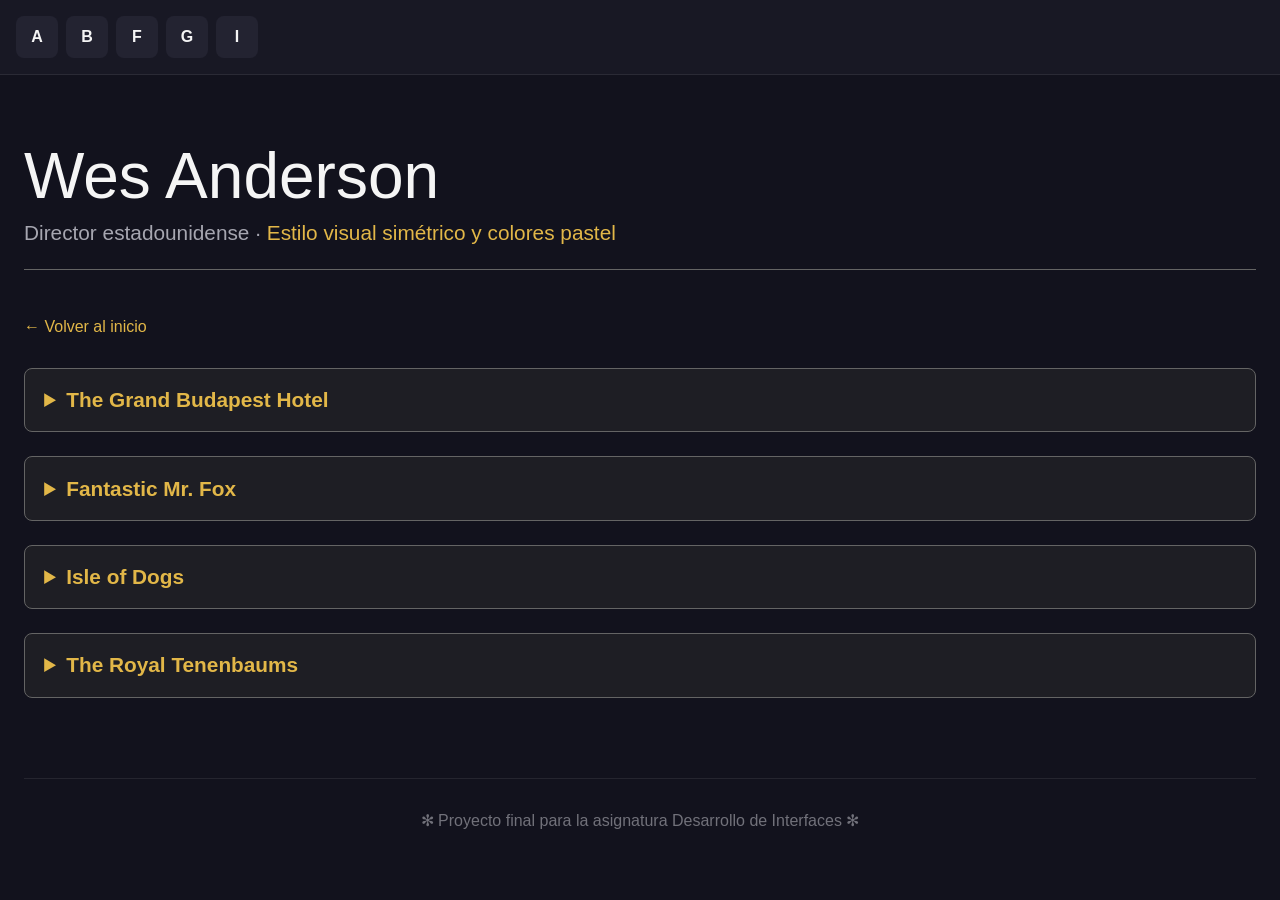
==== anderson.html @ c6817fc3 "He añadido una pagina web de Wes Anderson y he cambiado style.css para incluir nav bar" ====
<!DOCTYPE html>
<html lang="es">
<head>
  <meta charset="UTF-8">
  <meta name="viewport" content="width=device-width, initial-scale=1.0">
  <title>Wes Anderson</title>
  <link rel="icon" href="assets/images/logo.png" type="image/jpg">
  <link rel="stylesheet" href="style.css">
</head>

<body>
    <nav class="barra-alfabeto">

  <div class="letra-menu">
    <span>A</span>

    <div class="dropdown-peliculas">
      <a href="miyazaki.html#chihiro">El viaje de Chihiro</a>
    </div>
  </div>

  <div class="letra-menu">
    <span>B</span>

    <div class="dropdown-peliculas">
      <a href="tim-burton.html#big-fish">Big Fish</a>
      <a href="tim-burton.html#beetlejuice">Beetlejuice</a>
    </div>
  </div>

  <div class="letra-menu">
    <span>F</span>

    <div class="dropdown-peliculas">
      <a href="anderson.html#fantastic-mr-fox">
        Fantastic Mr. Fox
      </a>

      <a href="zemeckis.html#forrest-gump">
        Forrest Gump
      </a>
    </div>
  </div>

  <div class="letra-menu">
    <span>G</span>

    <div class="dropdown-peliculas">
      <a href="anderson.html#grand-budapest">
        The Grand Budapest Hotel
      </a>

      <a href="eastwood.html#gran-torino">
        Gran Torino
      </a>
    </div>
  </div>

  <div class="letra-menu">
    <span>I</span>

    <div class="dropdown-peliculas">
      <a href="anderson.html#isle-of-dogs">
        Isle of Dogs
      </a>
    </div>
  </div>

</nav>

  <div class="contenedor-principal">

    <!-- ENCABEZADO -->
    <div class="encabezado-cine">
      <h1>Wes Anderson</h1>
      <div class="subtitulo">
        Director estadounidense ·
        <span class="resaltado">Estilo visual simétrico y colores pastel</span>
      </div>
    </div>

    <!-- BOTON VOLVER -->
    <a href="index.html" class="boton-volver">
      ← Volver al inicio
    </a>

    <!-- PELICULAS -->
    <div class="contenedor-peliculas">

      <!-- PELICULA 1 -->
      <details class="pelicula" id="grand-budapest">
        <summary>The Grand Budapest Hotel</summary>

        <div class="contenido-pelicula">
          <img
            src="assets/images/Wes_Anderson/thegrandbudapesthotel.jpg"
            alt="The Grand Budapest Hotel"
            class="poster-pelicula"
          >
          <div class="info-pelicula">
            <p><strong>Año:</strong> 2014</p>
            <p><strong>Duración:</strong> 1h 39min</p>
            <p><strong>Puntuación:</strong> 8,1 / 10</p>
            <p>
              <strong>Sinopsis:</strong>
              Relata las aventuras de Gustave, un legendario conserje en un hotel
              de la ficticia República de Zubrowka, y Zero Moustafa,
              el chico del lobby que se convierte en su amigo más confiable.
            </p>
            <p>
              <strong>Estrellas:</strong>
              Ralph Fiennes, F. Murray Abraham, Mathieu Amalric
            </p>
            <p>
              <strong>Anécdota:</strong>
              La escena donde Ludwig abofetea a Zero se grabó 42 veces.
            </p>
            <p>
              <strong>Premios:</strong>
              Ganó 4 premios Óscar.
            </p>
          </div>
        </div>
      </details>

      <!-- PELICULA 2 -->
      <details class="pelicula" id="fantastic-mr-fox">
        <summary>Fantastic Mr. Fox</summary>
        <div class="contenido-pelicula">
          <img
            src="assets/images/Wes_Anderson/fantasticmrfox.jpg"
            alt="Fantastic Mr. Fox"
            class="poster-pelicula"
          >
          <div class="info-pelicula">
            <p><strong>Año:</strong> 2009</p>
            <p><strong>Duración:</strong> 1h 27min</p>
            <p><strong>Puntuación:</strong> 7,9 / 10</p>
            <p>
              <strong>Sinopsis:</strong>
              Un zorro vuelve a robar granjas y provoca una guerra con los granjeros.
            </p>
            <p>
              <strong>Estrellas:</strong>
              George Clooney, Meryl Streep, Bill Murray
            </p>
            <p>
              <strong>Premios:</strong>
              Nominada a 2 premios Óscar.
            </p>
          </div>
        </div>
      </details>

      <!-- PELICULA 3 -->
    <details class="pelicula" id="isle-of-dogs">
        <summary>Isle of Dogs</summary>
        <div class="contenido-pelicula">
            <img
            src="assets/images/Wes_Anderson/isleofdogs.jpg"
            alt="Isle of Dogs"
            class="poster-pelicula"
            >
            <div class="info-pelicula">
                <p><strong>Año:</strong> 2018</p>
                <p><strong>Duración:</strong> 1h 41min</p>
                <p><strong>Puntuación:</strong> 7,8 / 10</p>
                <p>
                    <strong>Sinopsis:</strong>
                    Ubicada en Japón, Isle of Dogs sigue la odisea de un niño
                    en busca de su perro perdido.
                </p>
                <p>
                    <strong>Estrellas:</strong>
                    Bryan Cranston, Koyu Rankin, Edward Norton
                </p>
                <p>
                    <strong>Anécdota:</strong>
                    Wes Anderson organizó un concurso benéfico para que una persona
                    pudiera participar como voz en la película.
                </p>
                <p>
                    <strong>Premios:</strong>
                    Nominada a 2 premios Óscar,
                    34 premios ganados y 95 nominaciones.
                </p>
            </div>
        </div>
    </details>

    <!-- PELICULA 4 -->
    <details class="pelicula" id="royal-tenenbaums">
        <summary>The Royal Tenenbaums</summary>
        <div class="contenido-pelicula">
            <img
            src="assets/images/Wes_Anderson/royaltenenbaums.jpg"
            alt="The Royal Tenenbaums"
            class="poster-pelicula"
            >
            <div class="info-pelicula">
                <p><strong>Año:</strong> 2001</p>
                <p><strong>Duración:</strong> 1h 50min</p>
                <p><strong>Puntuación:</strong> 7,6 / 10</p>
                <p>
                    <strong>Sinopsis:</strong>
                    Los excéntricos miembros de una familia disfuncional
                    vuelven a reunirse bajo el mismo techo.
                </p>
                <p>
                    <strong>Estrellas:</strong>
                    Gene Hackman, Gwyneth Paltrow, Anjelica Huston
                </p>
                <p>
                    <strong>Anécdota:</strong>
                    La mano con la BB incrustada pertenece realmente
                    al hermano de Owen Wilson.
                </p>
                <p>
                    <strong>Premios:</strong>
                    Nominada a 1 premio Óscar,
                    11 premios ganados y 46 nominaciones.
                </p>
            </div>
        </div>
    </details>
    </div>

    <!-- FOOTER -->
    <div class="pie-pagina">
      <span>
        ✻ Proyecto final para la asignatura Desarrollo de Interfaces ✻
      </span>
    </div>
  </div>

<script>

/* ======================================== */
/* ABRIR ACORDEON */
/* ======================================== */

function abrirPelicula(id) {

  const pelicula = document.getElementById(id);

  if (!pelicula) return;

  document.querySelectorAll(".pelicula").forEach(p => {
    p.removeAttribute("open");
  });

  pelicula.setAttribute("open", "");

  pelicula.scrollIntoView({
    behavior: "smooth",
    block: "start"
  });
}

/* ======================================== */
/* NAVBAR */
/* ======================================== */

document.querySelectorAll(".dropdown-peliculas a").forEach(link => {

  link.addEventListener("click", (e) => {

    const href = link.getAttribute("href");

    /* SI ES OTRA PAGINA, NO TOCAR */

    if (!href.includes("anderson.html")) return;

    e.preventDefault();

    const id = href.split("#")[1];

    abrirPelicula(id);

  });

});

/* ======================================== */
/* AL CARGAR */
/* ======================================== */

window.addEventListener("load", () => {

  const hash = window.location.hash;

  if (!hash) return;

  abrirPelicula(hash.replace("#", ""));

});

</script>

</body>
</html>
---- style.css ----
/* ======================================== */
/* RESET GENERAL */
/* ======================================== */

* {
  margin: 0;
  padding: 0;
  box-sizing: border-box;
}

/* ======================================== */
/* BODY */
/* ======================================== */

body {
  background-color: #12121d;
  font-family: 'Segoe UI', Arial, sans-serif;
  color: whitesmoke;
}

/* ======================================== */
/* CONTENEDOR PRINCIPAL */
/* ======================================== */

.contenedor-principal {
  width: 100%;
  max-width: 1400px;

  margin: 0 auto;

  padding: 2rem 1.5rem;
}

/* ======================================== */
/* BARRA A-Z */
/* ======================================== */

.barra-alfabeto {

  display: flex;
  gap: 0.5rem;
  flex-wrap: wrap;

  padding: 1rem;

  background-color: #181824;

  border-bottom: 1px solid rgba(255,255,255,0.08);

  position: relative;

  z-index: 100;
}

/* CADA LETRA */

.letra-menu {
  position: relative;
}

/* BOTON */

.letra-menu span {

  width: 42px;
  height: 42px;

  display: flex;
  align-items: center;
  justify-content: center;

  background-color: #232331;

  border-radius: 8px;

  font-weight: bold;

  cursor: pointer;
}

/* HOVER BOTON */

.letra-menu:hover span {

  background-color: #e2b748;

  color: black;
}

/* DROPDOWN */

.dropdown-peliculas {

  display: none;

  position: absolute;

  top: 42px;
  left: 0;

  min-width: 260px;

  background-color: #1e1e24;

  border: 1px solid rgba(255,255,255,0.08);

  border-radius: 8px;

  overflow: hidden;

  z-index: 999;
}

/* MOSTRAR */

.letra-menu:hover .dropdown-peliculas {
  display: block;
}

/* LINKS */

.dropdown-peliculas a {

  display: block;

  padding: 1rem;

  color: white;

  text-decoration: none;
}

.dropdown-peliculas a:hover {

  background-color: rgba(255,255,255,0.05);

  color: #e2b748;
}

/* ======================================== */
/* ENCABEZADO */
/* ======================================== */

.encabezado-cine {

  margin-top: 2rem;
  margin-bottom: 3rem;

  border-bottom: 1px solid rgb(100,100,100);

  padding-bottom: 1.5rem;
}

h1 {
  font-size: 4rem;
  font-weight: 500;
}

.subtitulo {
  margin-top: 0.5rem;

  font-size: 1.3rem;

  color: #a6a6b0;
}

.resaltado {
  color: #e2b748;
}

/* ======================================== */
/* GRID DIRECTORES */
/* ======================================== */

.cuadricula-directores {
  display: grid;

  grid-template-columns:
    repeat(auto-fit, minmax(240px, 1fr));

  gap: 2rem 1.5rem;
}

.tarjeta-director {

  text-decoration: none;

  color: whitesmoke;

  display: block;

  transition: 0.2s;
}

.tarjeta-director:hover {
  transform: translateY(-5px);
}

.marco-retrato {

  position: relative;

  aspect-ratio: 4/5;

  overflow: hidden;

  border-radius: 8px;

  background-color: #1e1e24;

  border: 1px solid rgb(100,100,100);
}

.marco-retrato img {

  width: 100%;
  height: 100%;

  object-fit: cover;
}

.capa-nombre {

  position: absolute;

  bottom: 0;
  left: 0;
  right: 0;

  padding: 2rem 1.2rem 1.2rem;
}

.nombre-sobre-imagen {

  font-size: 1.6rem;

  font-weight: 500;
}

.contador-peliculas {

  display: inline-block;

  margin-top: 0.5rem;

  padding: 0.2rem 0.6rem;

  border-radius: 20px;

  background-color: rgba(0,0,0,0.3);

  border: 1px solid rgba(226,183,72,0.3);

  color: #e2b748;

  font-size: 0.8rem;
}

.pie-tarjeta {
  margin-top: 1rem;
}

.nombre-director {

  font-size: 1.2rem;

  font-weight: 600;
}

.fechas {

  margin-top: 0.2rem;

  color: #71717a;

  font-size: 0.8rem;
}

/* ======================================== */
/* BOTON VOLVER */
/* ======================================== */

.boton-volver {

  display: inline-block;

  margin-bottom: 2rem;

  color: #e2b748;

  text-decoration: none;
}

.boton-volver:hover {
  color: white;
}

/* ======================================== */
/* CONTENEDOR PELICULAS */
/* ======================================== */

.contenedor-peliculas {

  display: flex;
  flex-direction: column;

  gap: 1.5rem;
}

/* ======================================== */
/* ACORDEON */
/* ======================================== */

.pelicula {

  background-color: #1e1e24;

  border: 1px solid rgb(100,100,100);

  border-radius: 8px;

  overflow: hidden;
}

.pelicula summary {

  padding: 1.2rem;

  cursor: pointer;

  font-size: 1.3rem;

  font-weight: 600;

  color: #e2b748;
}

.pelicula summary:hover {
  background-color: rgba(255,255,255,0.03);
}

/* ======================================== */
/* CONTENIDO INTERNO */
/* ======================================== */

.contenido-pelicula {

  display: flex;

  gap: 2rem;

  padding: 1.5rem;

  border-top: 1px solid rgba(255,255,255,0.08);
}

.poster-pelicula {

  width: 220px;

  border-radius: 8px;

  object-fit: cover;
}

.info-pelicula {
  flex: 1;
}

.info-pelicula p {

  margin-bottom: 1rem;

  line-height: 1.6;

  color: #d1d1d1;
}

.info-pelicula strong {
  color: white;
}

/* ======================================== */
/* FOOTER */
/* ======================================== */

.pie-pagina {

  margin-top: 5rem;

  text-align: center;

  color: #71717a;

  border-top: 1px solid rgba(255,255,255,0.08);

  padding-top: 2rem;
}

/* ======================================== */
/* RESPONSIVE */
/* ======================================== */

@media (max-width: 768px) {

  h1 {
    font-size: 2.8rem;
  }

  .contenido-pelicula {
    flex-direction: column;
  }

  .poster-pelicula {
    width: 100%;
    max-width: 320px;
  }

}
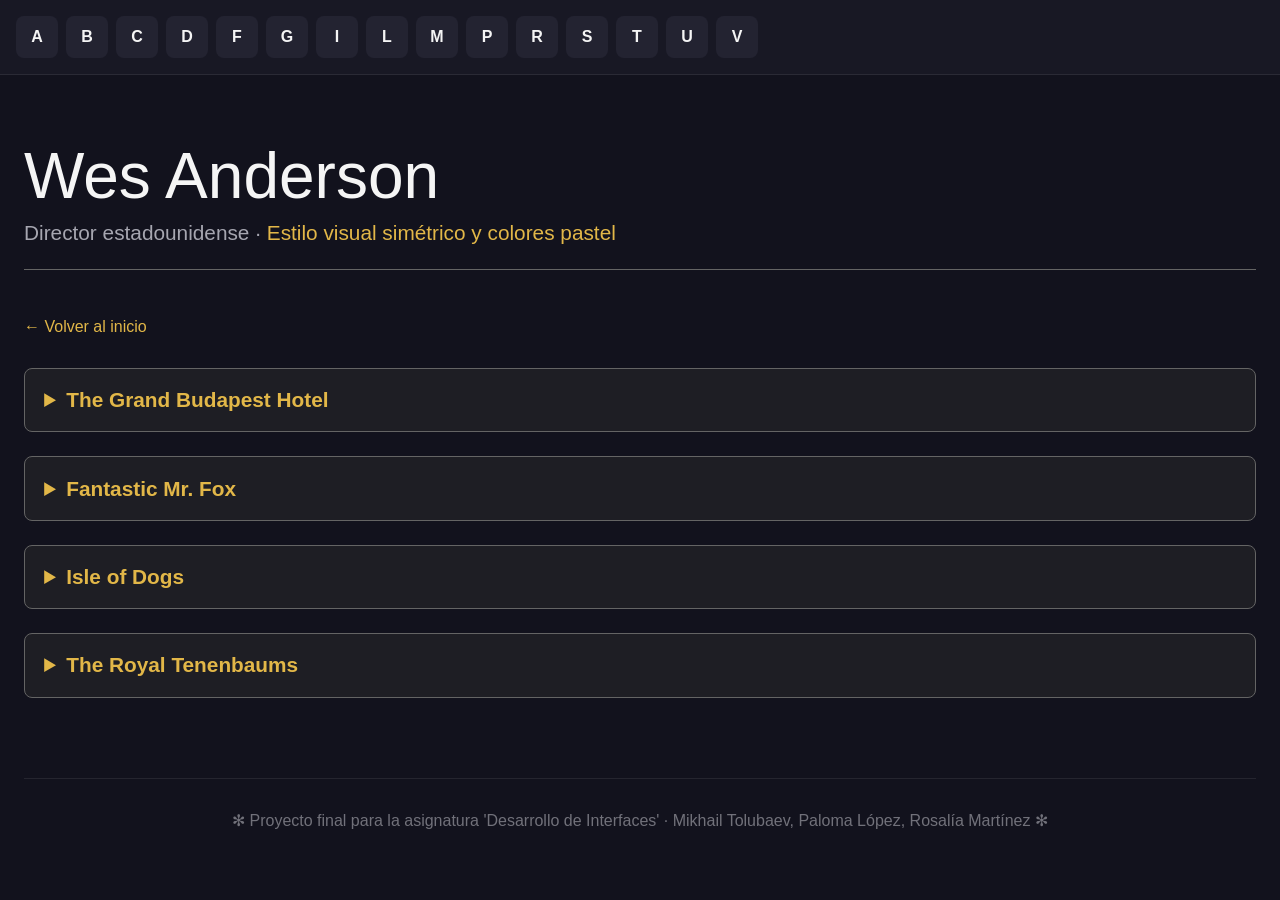
==== commit 3333237d: "Cambios en <nav class="barra-alfabeto">" ====
--- a/anderson.html
+++ b/anderson.html
@@ -9,64 +9,208 @@
 </head>
 
 <body>
-    <nav class="barra-alfabeto">
-
-  <div class="letra-menu">
-    <span>A</span>
-
-    <div class="dropdown-peliculas">
-      <a href="miyazaki.html#chihiro">El viaje de Chihiro</a>
-    </div>
-  </div>
-
-  <div class="letra-menu">
-    <span>B</span>
-
-    <div class="dropdown-peliculas">
-      <a href="tim-burton.html#big-fish">Big Fish</a>
-      <a href="tim-burton.html#beetlejuice">Beetlejuice</a>
-    </div>
-  </div>
-
-  <div class="letra-menu">
-    <span>F</span>
-
-    <div class="dropdown-peliculas">
-      <a href="anderson.html#fantastic-mr-fox">
-        Fantastic Mr. Fox
-      </a>
-
-      <a href="zemeckis.html#forrest-gump">
-        Forrest Gump
-      </a>
-    </div>
-  </div>
-
-  <div class="letra-menu">
-    <span>G</span>
-
-    <div class="dropdown-peliculas">
-      <a href="anderson.html#grand-budapest">
-        The Grand Budapest Hotel
-      </a>
-
-      <a href="eastwood.html#gran-torino">
-        Gran Torino
-      </a>
-    </div>
-  </div>
-
-  <div class="letra-menu">
-    <span>I</span>
-
-    <div class="dropdown-peliculas">
-      <a href="anderson.html#isle-of-dogs">
-        Isle of Dogs
-      </a>
-    </div>
-  </div>
-
-</nav>
+  <nav class="barra-alfabeto">
+
+    <div class="letra-menu">
+      <span>A</span>
+
+      <div class="dropdown-peliculas">
+        <a href="miyazaki.html#chihiro">El viaje de Chihiro</a>
+      </div>
+    </div>
+
+    <div class="letra-menu">
+      <span>B</span>
+
+      <div class="dropdown-peliculas">
+        <a href="tim-burton.html#big-fish">Big Fish</a>
+        <a href="tim-burton.html#bitelchus">Bitelchús</a>
+      </div>
+    </div>
+
+    <div class="letra-menu">
+      <span>C</span>
+
+      <div class="dropdown-peliculas">
+        <a href="tim-burton.html#charlie-fabrica-chocolate">
+          Charlie y la fábrica de chocolate
+        </a>
+      </div>
+    </div>
+
+    <div class="letra-menu">
+      <span>D</span>
+
+      <div class="dropdown-peliculas">
+        <a href="hitchcock.html#de-entre-los-muertos">
+          De entre los muertos
+        </a>
+
+        <a href="verhoeven.html#desafio-total">
+          Desafío total
+        </a>
+
+        <a href="carpenter.html#dos-mil-trece-rescate-en-la">
+          2013: Rescate en L.A.
+        </a>
+      </div>
+    </div>
+
+    <div class="letra-menu">
+      <span>F</span>
+
+      <div class="dropdown-peliculas">
+        <a href="anderson.html#fantastic-mr-fox">
+          Fantastic Mr. Fox
+        </a>
+
+        <a href="zemeckis.html#forrest-gump">
+          Forrest Gump
+        </a>
+      </div>
+    </div>
+
+    <div class="letra-menu">
+      <span>G</span>
+
+      <div class="dropdown-peliculas">
+        <a href="carpenter.html#golpe-en-la-pequena-china">
+          Golpe en la pequeña China
+        </a>
+
+        <a href="anderson.html#grand-budapest">
+          The Grand Budapest Hotel
+        </a>
+
+        <a href="eastwood.html#gran-torino">
+          Gran Torino
+        </a>
+      </div>
+    </div>
+
+    <div class="letra-menu">
+      <span>I</span>
+
+      <div class="dropdown-peliculas">
+        <a href="verhoeven.html#instinto-basico">
+          Instinto básico
+        </a>
+
+        <a href="anderson.html#isle-of-dogs">
+          Isle of Dogs
+        </a>
+      </div>
+    </div>
+
+    <div class="letra-menu">
+      <span>L</span>
+
+      <div class="dropdown-peliculas">
+        <a href="carpenter.html#la-cosa">
+          La cosa (El enigma de otro mundo)
+        </a>
+
+        <a href="tim-burton.html#la-novia-cadaver">
+          La novia cadáver
+        </a>
+
+        <a href="hitchcock.html#los-pajaros">
+          Los pájaros
+        </a>
+
+        <a href="hitchcock.html#la-ventana-indiscreta">
+          La ventana indiscreta
+        </a>
+      </div>
+    </div>
+
+    <div class="letra-menu">
+      <span>M</span>
+
+      <div class="dropdown-peliculas">
+        <a href="eastwood.html#million-dollar-baby">
+          Million Dollar Baby
+        </a>
+
+        <a href="almodovar.html#mujeres-al-borde">
+          Mujeres al borde de un ataque de "nervios"
+        </a>
+
+        <a href="eastwood.html#mula">
+          Mula
+        </a>
+      </div>
+    </div>
+
+    <div class="letra-menu">
+      <span>P</span>
+
+      <div class="dropdown-peliculas">
+        <a href="hitchcock.html#psicosis">
+          Psicosis
+        </a>
+      </div>
+    </div>
+
+    <div class="letra-menu">
+      <span>R</span>
+
+      <div class="dropdown-peliculas">
+        <a href="verhoeven.html#robocop">
+          RoboCop
+        </a>
+      </div>
+    </div>
+
+    <div class="letra-menu">
+      <span>S</span>
+
+      <div class="dropdown-peliculas">
+        <a href="eastwood.html#sin-perdon">
+          Sin perdón
+        </a>
+
+        <a href="verhoeven.html#starship-troopers">
+          Starship Troopers (Las brigadas del espacio)
+        </a>
+      </div>
+    </div>
+
+    <div class="letra-menu">
+      <span>T</span>
+
+      <div class="dropdown-peliculas">
+        <a href="almodovar.html#tacones-lejanos">
+          Tacones Lejanos
+        </a>
+
+        <a href="almodovar.html#todo-sobre-mi-madre">
+          Todo sobre mi madre
+        </a>
+      </div>
+    </div>
+
+    <div class="letra-menu">
+      <span>U</span>
+
+      <div class="dropdown-peliculas">
+        <a href="carpenter.html#mil-novecientos-noventa-y-siete-rescate-en-nueva-york">
+          1997: Rescate en Nueva York
+        </a>
+      </div>
+    </div>
+
+    <div class="letra-menu">
+      <span>V</span>
+
+      <div class="dropdown-peliculas">
+        <a href="almodovar.html#volver">
+          Volver
+        </a>
+      </div>
+    </div>
+
+  </nav>
 
   <div class="contenedor-principal">
 
@@ -228,7 +372,7 @@
     <!-- FOOTER -->
     <div class="pie-pagina">
       <span>
-        ✻ Proyecto final para la asignatura Desarrollo de Interfaces ✻
+        ✻ Proyecto final para la asignatura 'Desarrollo de Interfaces' · Mikhail Tolubaev, Paloma López, Rosalía Martínez ✻
       </span>
     </div>
   </div>
